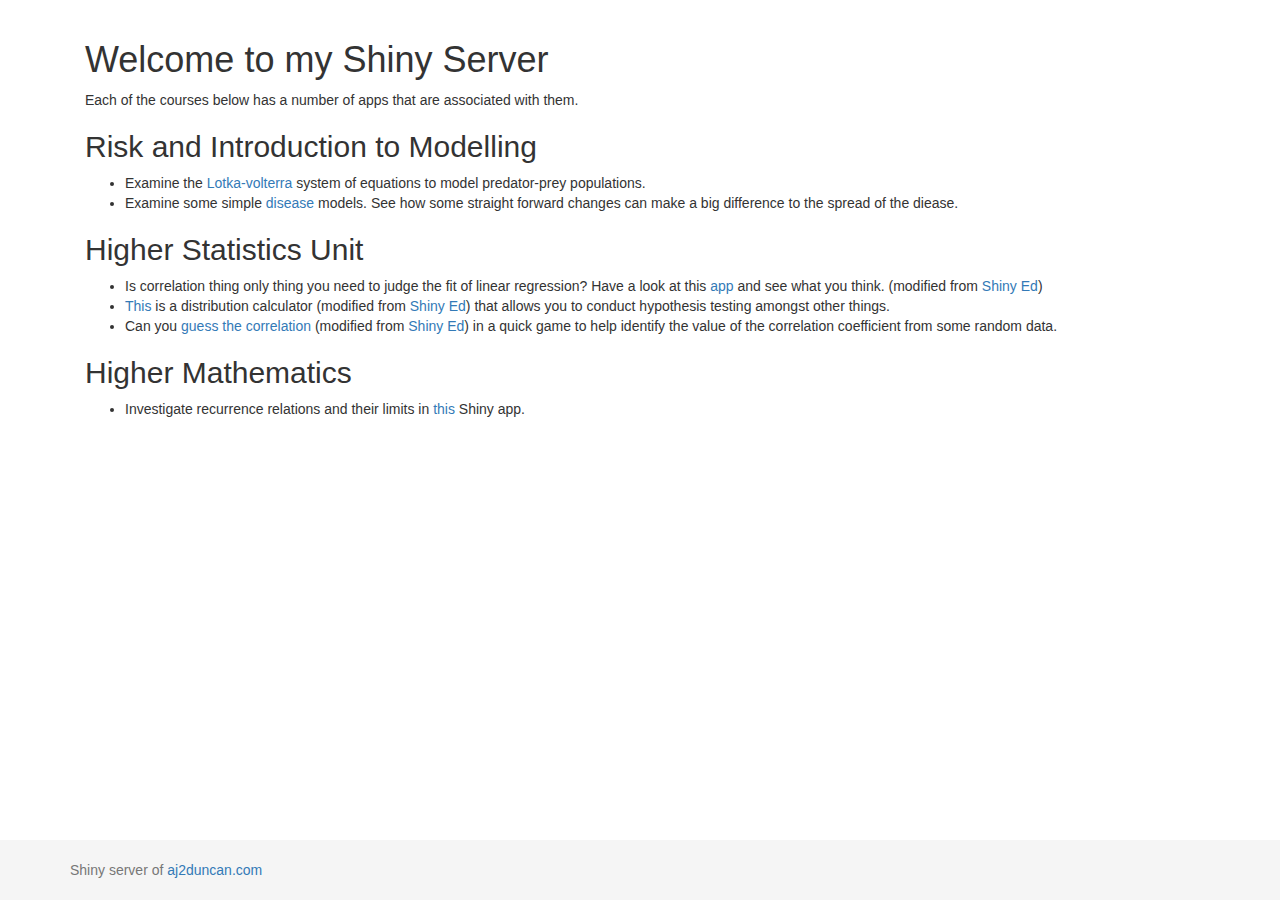
==== index.html @ fe589d88 "Adding bootstrap files and tweaking the index.html" ====
<!DOCTYPE html>
<html>
<head>
	<meta charset="utf-8">
	<meta https-equiv="X-UA-Compatible" content="IE=edge">
	<meta name="viewport" content="width=device-width, initial-scale=1">
	<title></title>
	<!-- Bootstrap -->
	<link href="css/bootstrap.min.css" rel="stylesheet">
	<link href="css/bootstrap-theme.min.css" rel="stylesheet">
    <link href="css/footer.css" rel="stylesheet">
	<script src="js/bootstrap.min.js"></script>
</head>
<body>
	<br/>
	<div class="container">
	<div class = "col-md-12">
	<h1>Welcome to my Shiny Server</h1>
<!--		<p>So far I don't have very much on here but I have taken some apps from the <a href="httpss://github.com/ShinyEd/ShinyEd" target="_blank">ShinyEd</a> git repository which I plan to edit to suit my purposes. These include:
            <ul>
                <li> <a href="https://shiny.aj2duncan.com/CLT_mean/">Investigating</a> the central limit theorem for means.
                </li>
                <li> <a href="https://shiny.aj2duncan.com/CLT_prop/">Investigating</a> the central limit theorem for proportions.
                </li>
                <li> A correlation <a href="https://shiny.aj2duncan.com/correlation_game/">game</a>. 
                </li>
                <li> A distribution <a href="https://shiny.aj2duncan.com/dist_calc/">calculator</a>. 
                </li>
                <li> Simple linear regression <a href="https://shiny.aj2duncan.com/slr_diag/">diagnostics</a>. 
                </li>
            </ul>
		</p>
        <p>I also have the starting point of my own Rmarkdown <a href="https://shiny.aj2duncan.com/rmd-test/">document</a>.</p>
-->
  <p>Each of the courses below has a number of apps that are associated with them.</p>
  <h2>Risk and Introduction to Modelling</h2>
  <ul>
    <li>
      Examine the <a href="https://shiny.aj2duncan.com/risk/lotka-volterra/" target = "_blank">Lotka-volterra</a> system of equations to model predator-prey populations.
    </li>
    <li>
      Examine some simple <a href="https://shiny.aj2duncan.com/risk/disease/" target = "_blank">disease</a> models. See how some straight forward changes can make a big difference to the spread of the diease.
    </li>
  </ul>
  <h2>Higher Statistics Unit</h2>
  <ul>
    <li>
      Is correlation thing only thing you need to judge the fit of linear regression? Have a look at this <a href="https://shiny.aj2duncan.com/stats/correlation/" target = "_blank">app</a> and see what you think. (modified from <a href="https://stat.duke.edu/%7Emc301/shinyed/" target = "_blank">Shiny Ed</a>)
    </li>
    <li> 
      <a href="https://shiny.aj2duncan.com/stats/dist_calc/" target = "_blank">This</a> is a distribution calculator (modified from <a href="https://stat.duke.edu/%7Emc301/shinyed/" target = "_blank">Shiny Ed</a>) that allows you to conduct hypothesis testing amongst other things.
    </li>
    <li>Can you <a href="https://shiny.aj2duncan.com/stats/guess_the_correlation/" target = "_blank">guess the correlation</a> (modified from <a href="https://stat.duke.edu/%7Emc301/shinyed/" target = "_blank">Shiny Ed</a>) in a quick game to help identify the value of the correlation coefficient from some random data.
    </li>
  </ul>
  <h2>Higher Mathematics</h2>
  <ul>
    <li>
      Investigate recurrence relations and their limits in <a href = "https://shiny.aj2duncan.com/higher/rec_rel/" target = "_blank">this</a> Shiny app.
    </li>
  </ul>
  </div>
	</div>
    <footer class="footer">
      <div class="container">
        <p class="text-muted">Shiny server of <a href="https://aj2duncan.com">aj2duncan.com</a></p>
      </div>
    </footer>
</body>
</html>
---- css/footer.css ----
<style type="text/css">
/* Sticky footer styles
-------------------------------------------------- */
html {
  position: relative;
  min-height: 100%;
}
body {
  /* Margin bottom by footer height */
  margin-bottom: 60px;
}
.footer {
  position: absolute;
  bottom: 0;
  width: 100%;
  /* Set the fixed height of the footer here */
  height: 60px;
  background-color: #f5f5f5;
}
.container .text-muted {
  margin: 20px 0;
}


</style>
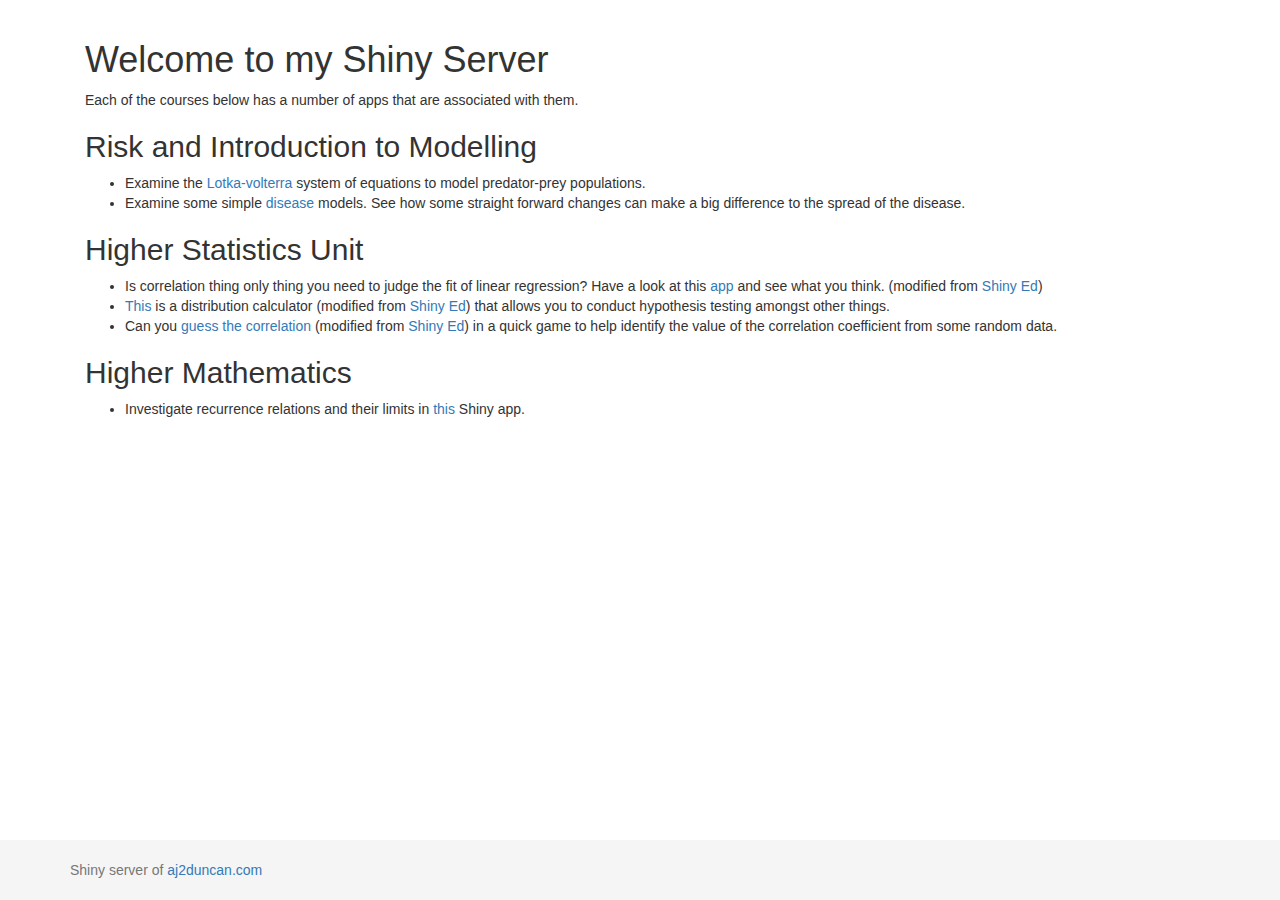
==== commit 6505ebb3: "Fixing typo." ====
--- a/index.html
+++ b/index.html
@@ -39,7 +39,7 @@
       Examine the <a href="https://shiny.aj2duncan.com/risk/lotka-volterra/" target = "_blank">Lotka-volterra</a> system of equations to model predator-prey populations.
     </li>
     <li>
-      Examine some simple <a href="https://shiny.aj2duncan.com/risk/disease/" target = "_blank">disease</a> models. See how some straight forward changes can make a big difference to the spread of the diease.
+      Examine some simple <a href="https://shiny.aj2duncan.com/risk/disease/" target = "_blank">disease</a> models. See how some straight forward changes can make a big difference to the spread of the disease.
     </li>
   </ul>
   <h2>Higher Statistics Unit</h2>
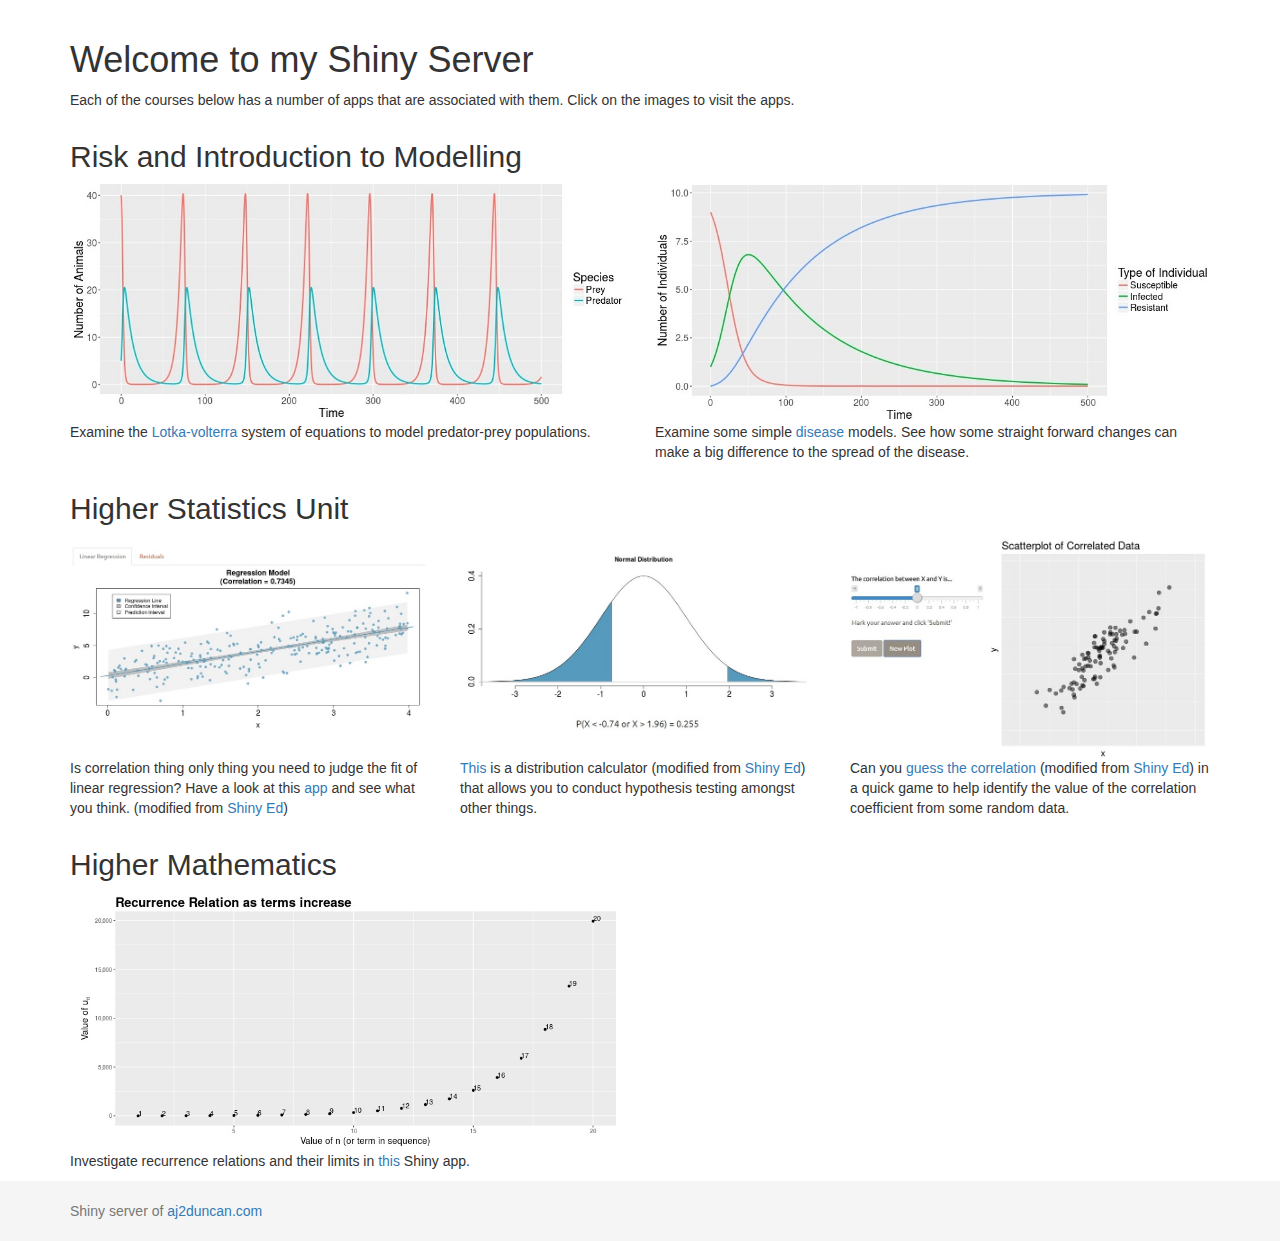
==== commit e9e8bdff: "Adding images to front page." ====
--- a/index.html
+++ b/index.html
@@ -14,53 +14,58 @@
 <body>
 	<br/>
 	<div class="container">
-	<div class = "col-md-12">
-	<h1>Welcome to my Shiny Server</h1>
-<!--		<p>So far I don't have very much on here but I have taken some apps from the <a href="httpss://github.com/ShinyEd/ShinyEd" target="_blank">ShinyEd</a> git repository which I plan to edit to suit my purposes. These include:
-            <ul>
-                <li> <a href="https://shiny.aj2duncan.com/CLT_mean/">Investigating</a> the central limit theorem for means.
-                </li>
-                <li> <a href="https://shiny.aj2duncan.com/CLT_prop/">Investigating</a> the central limit theorem for proportions.
-                </li>
-                <li> A correlation <a href="https://shiny.aj2duncan.com/correlation_game/">game</a>. 
-                </li>
-                <li> A distribution <a href="https://shiny.aj2duncan.com/dist_calc/">calculator</a>. 
-                </li>
-                <li> Simple linear regression <a href="https://shiny.aj2duncan.com/slr_diag/">diagnostics</a>. 
-                </li>
-            </ul>
-		</p>
-        <p>I also have the starting point of my own Rmarkdown <a href="https://shiny.aj2duncan.com/rmd-test/">document</a>.</p>
--->
-  <p>Each of the courses below has a number of apps that are associated with them.</p>
-  <h2>Risk and Introduction to Modelling</h2>
-  <ul>
-    <li>
-      Examine the <a href="https://shiny.aj2duncan.com/risk/lotka-volterra/" target = "_blank">Lotka-volterra</a> system of equations to model predator-prey populations.
-    </li>
-    <li>
-      Examine some simple <a href="https://shiny.aj2duncan.com/risk/disease/" target = "_blank">disease</a> models. See how some straight forward changes can make a big difference to the spread of the disease.
-    </li>
-  </ul>
-  <h2>Higher Statistics Unit</h2>
-  <ul>
-    <li>
-      Is correlation thing only thing you need to judge the fit of linear regression? Have a look at this <a href="https://shiny.aj2duncan.com/stats/correlation/" target = "_blank">app</a> and see what you think. (modified from <a href="https://stat.duke.edu/%7Emc301/shinyed/" target = "_blank">Shiny Ed</a>)
-    </li>
-    <li> 
-      <a href="https://shiny.aj2duncan.com/stats/dist_calc/" target = "_blank">This</a> is a distribution calculator (modified from <a href="https://stat.duke.edu/%7Emc301/shinyed/" target = "_blank">Shiny Ed</a>) that allows you to conduct hypothesis testing amongst other things.
-    </li>
-    <li>Can you <a href="https://shiny.aj2duncan.com/stats/guess_the_correlation/" target = "_blank">guess the correlation</a> (modified from <a href="https://stat.duke.edu/%7Emc301/shinyed/" target = "_blank">Shiny Ed</a>) in a quick game to help identify the value of the correlation coefficient from some random data.
-    </li>
-  </ul>
-  <h2>Higher Mathematics</h2>
-  <ul>
-    <li>
-      Investigate recurrence relations and their limits in <a href = "https://shiny.aj2duncan.com/higher/rec_rel/" target = "_blank">this</a> Shiny app.
-    </li>
-  </ul>
+	<div class = "row">
+	  <div class = "col-md-12">
+	    <h1>Welcome to my Shiny Server</h1>
+        <p>Each of the courses below has a number of apps that are associated with them. Click on the images to visit the apps.</p>
+    </div>
   </div>
-	</div>
+  <div class = "row">
+    <div class = "col-md-12">
+      <h2>Risk and Introduction to Modelling</h2>
+    </div>
+  </div>	  
+  <div class = "row">
+    <div class = "col-md-6 col-sm-6 col-xs-6">
+      <a href="https://shiny.aj2duncan.com/risk/lotka-volterra/" target = "_blank"><img src = "images/lv.jpg" class = "img-responsive"> </a>
+      <p>Examine the <a href="https://shiny.aj2duncan.com/risk/lotka-volterra/" target = "_blank">Lotka-volterra</a> system of equations to model predator-prey populations.</p>
+    </div>
+    <div class = "col-md-6 col-sm-6 col-xs-6">
+      <a href="https://shiny.aj2duncan.com/risk/disease/" target = "_blank"><img src = "images/sir.jpg" class = "img-responsive"> </a>
+      <p>Examine some simple <a href="https://shiny.aj2duncan.com/risk/disease/" target = "_blank">disease</a> models. See how some straight forward changes can make a big difference to the spread of the disease.</p>
+    </div>
+  </div>
+  <div class = "row">
+    <div class = "col-md-12">
+      <h2>Higher Statistics Unit</h2>
+    </div>
+  </div>
+  <div class = "row">
+    <div class = "col-md-4 col-sm-4 col-xs-4">
+      <a href="https://shiny.aj2duncan.com/stats/correlation/" target = "_blank"><img src = "images/correlation.jpg" class = "img-responsive"> </a>
+      <p>Is correlation thing only thing you need to judge the fit of linear regression? Have a look at this <a href="https://shiny.aj2duncan.com/stats/correlation/" target = "_blank">app</a> and see what you think. (modified from <a href="https://stat.duke.edu/%7Emc301/shinyed/" target = "_blank">Shiny Ed</a>)</p>
+    </div>
+    <div class = "col-md-4 col-sm-4 col-xs-4">
+      <a href="https://shiny.aj2duncan.com/stats/dist_calc/" target = "_blank"><img src = "images/dist_calc.jpg" class = "img-responsive"> </a>
+      <p><a href="https://shiny.aj2duncan.com/stats/dist_calc/" target = "_blank">This</a> is a distribution calculator (modified from <a href="https://stat.duke.edu/%7Emc301/shinyed/" target = "_blank">Shiny Ed</a>) that allows you to conduct hypothesis testing amongst other things.</p>
+    </div>
+    <div class = "col-md-4 col-sm-4 col-xs-4">
+      <a href="https://shiny.aj2duncan.com/stats/guess_the_correlation/" target = "_blank"><img src = "images/guess.jpg" class = "img-responsive"> </a>
+      <p>Can you <a href="https://shiny.aj2duncan.com/stats/guess_the_correlation/" target = "_blank">guess the correlation</a> (modified from <a href="https://stat.duke.edu/%7Emc301/shinyed/" target = "_blank">Shiny Ed</a>) in a quick game to help identify the value of the correlation coefficient from some random data.</p>
+    </div>
+  </div>
+  <div class = "row">
+    <div class = "col-md-12">
+      <h2>Higher Mathematics</h2>
+    </div>
+  </div>
+  <div class = "row">
+    <div class = "col-md-6 col-sm-6 col-xs-6">
+      <a href="https://shiny.aj2duncan.com/higher/rec_rel/" target = "_blank"><img src = "images/rec_rel.jpg" class = "img-responsive"> </a>
+      <p>Investigate recurrence relations and their limits in <a href = "https://shiny.aj2duncan.com/higher/rec_rel/" target = "_blank">this</a> Shiny app.</p>
+    </div> 
+  </div>
+  </div>
     <footer class="footer">
       <div class="container">
         <p class="text-muted">Shiny server of <a href="https://aj2duncan.com">aj2duncan.com</a></p>
--- a/css/footer.css
+++ b/css/footer.css
@@ -7,10 +7,10 @@
 }
 body {
   /* Margin bottom by footer height */
-  margin-bottom: 60px;
+  /*margin-bottom: 60px; */
 }
 .footer {
-  position: absolute;
+/*  position: absolute; */
   bottom: 0;
   width: 100%;
   /* Set the fixed height of the footer here */
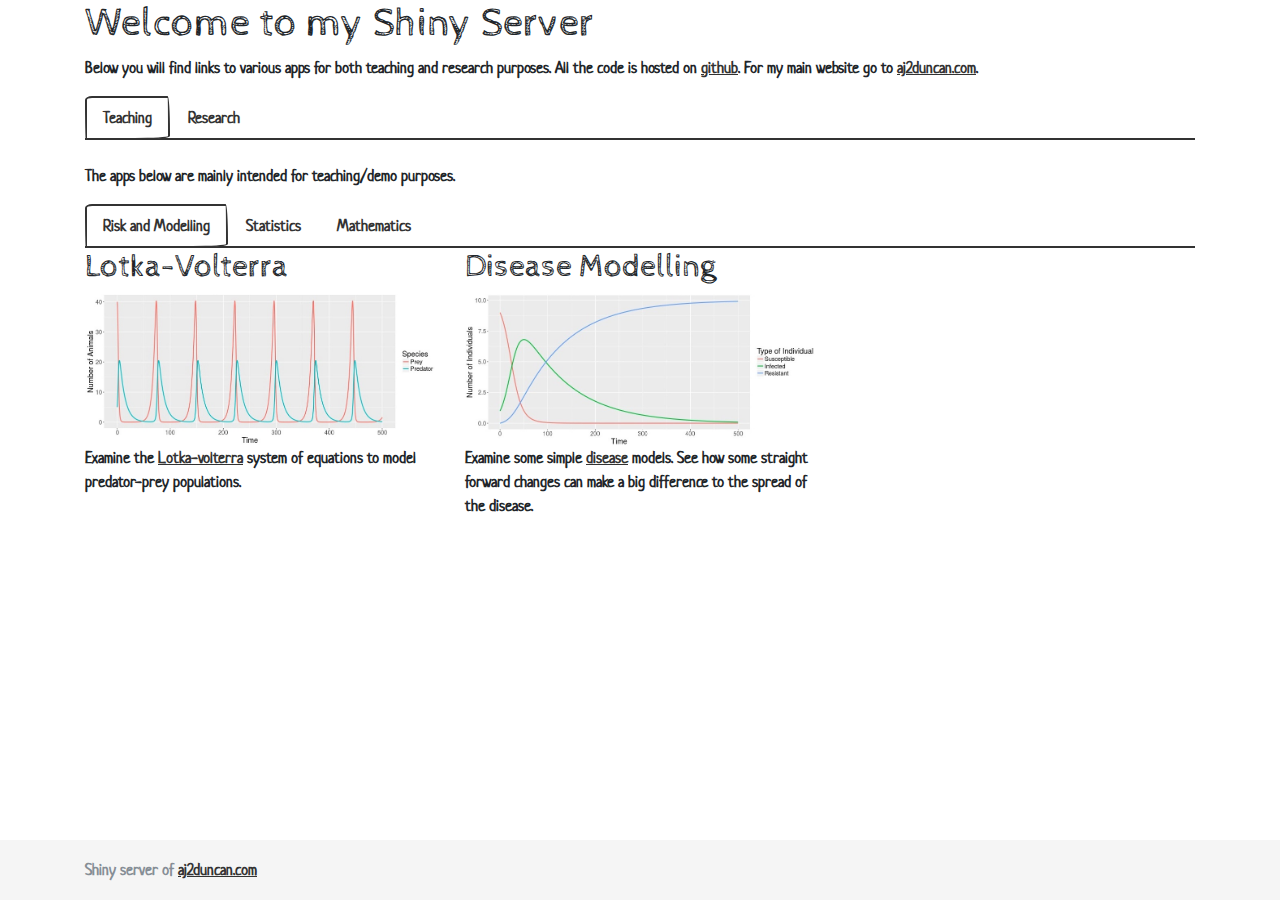
==== commit 953d1d49: "Add catch statistics app to front page and change style." ====
--- a/index.html
+++ b/index.html
@@ -1,75 +1,112 @@
 <!DOCTYPE html>
-<html>
+<html lang = "en">
 <head>
 	<meta charset="utf-8">
+  <meta name="viewport" content="width=device-width, initial-scale=1, shrink-to-fit=no">
 	<meta https-equiv="X-UA-Compatible" content="IE=edge">
-	<meta name="viewport" content="width=device-width, initial-scale=1">
-	<title></title>
+	<title>shiny.aj2duncan.com</title>
 	<!-- Bootstrap -->
-	<link href="css/bootstrap.min.css" rel="stylesheet">
-	<link href="css/bootstrap-theme.min.css" rel="stylesheet">
+<!--	<link href="css/bootstrap.min.css" rel="stylesheet">
+	<link href="css/bootstrap-theme.min.css" rel="stylesheet"> -->
+	<link href = "css/sketchy/bootstrap.css" rel = "stylesheet">
     <link href="css/footer.css" rel="stylesheet">
 	<script src="js/bootstrap.min.js"></script>
 </head>
 <body>
-	<br/>
 	<div class="container">
 	<div class = "row">
 	  <div class = "col-md-12">
 	    <h1>Welcome to my Shiny Server</h1>
-        <p>Each of the courses below has a number of apps that are associated with them. Click on the images to visit the apps.</p>
+        <p>Below you will find links to various apps for both teaching and research purposes. All the code is hosted on <a href = "https://github.com/aj2duncan/shiny-server" target = "_blank">github</a>. For my main website go to <a href = "https://www.aj2duncan.com">aj2duncan.com</a>.</p>
     </div>
   </div>
-  <div class = "row">
-    <div class = "col-md-12">
-      <h2>Risk and Introduction to Modelling</h2>
-    </div>
-  </div>	  
-  <div class = "row">
-    <div class = "col-md-6 col-sm-6 col-xs-6">
-      <a href="https://shiny.aj2duncan.com/risk/lotka-volterra/" target = "_blank"><img src = "images/lv.jpg" class = "img-responsive"> </a>
+  
+  <ul class="nav nav-tabs">
+    <li class="nav-item">
+      <a class="nav-link active" data-toggle="tab" href="#teaching">Teaching</a>
+    </li>
+    <li class="nav-item">
+      <a class="nav-link" data-toggle="tab" href="#research">Research</a>
+    </li>
+  </ul>
+  <div id="myTabContent" class="tab-content">
+    <div class="tab-pane fade show active" id="teaching">
+      <br/>
+      <div class = "row">
+        <div class = "col-md-12">
+          <p>The apps below are mainly intended for teaching/demo purposes.</p>
+        </div></div>  
+    <ul class="nav nav-tabs">
+    <li class="nav-item">
+      <a class="nav-link active" data-toggle="tab" href="#risk">Risk and Modelling</a>
+    </li>
+    <li class="nav-item">
+      <a class="nav-link" data-toggle="tab" href="#statistics">Statistics</a>
+    </li>
+    <li class="nav-item">
+      <a class="nav-link" data-toggle="tab" href="#mathematics">Mathematics</a>
+    </li>
+  </ul>
+    <div id="myTabContent-nested" class="tab-content">
+     <div class="tab-pane fade show active" id="risk">
+    <div class = "row">
+    <div class = "col-md-4 col-sm-4 col-xs-12">
+      <h2> Lotka-Volterra </h2>
+      <a href="https://shiny.aj2duncan.com/risk/lotka-volterra/" target = "_blank"><img src = "images/lv.jpg" class = "img-fluid"> </a>
       <p>Examine the <a href="https://shiny.aj2duncan.com/risk/lotka-volterra/" target = "_blank">Lotka-volterra</a> system of equations to model predator-prey populations.</p>
     </div>
-    <div class = "col-md-6 col-sm-6 col-xs-6">
-      <a href="https://shiny.aj2duncan.com/risk/disease/" target = "_blank"><img src = "images/sir.jpg" class = "img-responsive"> </a>
+    <div class = "col-md-4 col-sm-4 col-xs-12">
+      <h2> Disease Modelling </h2>
+      <a href="https://shiny.aj2duncan.com/risk/disease/" target = "_blank"><img src = "images/sir.jpg" class = "img-fluid"> </a>
       <p>Examine some simple <a href="https://shiny.aj2duncan.com/risk/disease/" target = "_blank">disease</a> models. See how some straight forward changes can make a big difference to the spread of the disease.</p>
     </div>
   </div>
+  </div>  
+  <div class="tab-pane fade" id="statistics">
   <div class = "row">
-    <div class = "col-md-12">
-      <h2>Higher Statistics Unit</h2>
-    </div>
-  </div>
-  <div class = "row">
-    <div class = "col-md-4 col-sm-4 col-xs-4">
-      <a href="https://shiny.aj2duncan.com/stats/correlation/" target = "_blank"><img src = "images/correlation.jpg" class = "img-responsive"> </a>
+    <div class = "col-md-4 col-sm-4 col-xs-12">
+      <a href="https://shiny.aj2duncan.com/stats/correlation/" target = "_blank"><img src = "images/correlation.jpg" class = "img-fluid"> </a>
       <p>Is correlation thing only thing you need to judge the fit of linear regression? Have a look at this <a href="https://shiny.aj2duncan.com/stats/correlation/" target = "_blank">app</a> and see what you think. (modified from <a href="https://stat.duke.edu/%7Emc301/shinyed/" target = "_blank">Shiny Ed</a>)</p>
     </div>
-    <div class = "col-md-4 col-sm-4 col-xs-4">
-      <a href="https://shiny.aj2duncan.com/stats/dist_calc/" target = "_blank"><img src = "images/dist_calc.jpg" class = "img-responsive"> </a>
+    <div class = "col-md-4 col-sm-4 col-xs-12">
+      <a href="https://shiny.aj2duncan.com/stats/dist_calc/" target = "_blank"><img src = "images/dist_calc.jpg" class = "img-fluid"> </a>
       <p><a href="https://shiny.aj2duncan.com/stats/dist_calc/" target = "_blank">This</a> is a distribution calculator (modified from <a href="https://stat.duke.edu/%7Emc301/shinyed/" target = "_blank">Shiny Ed</a>) that allows you to conduct hypothesis testing amongst other things.</p>
     </div>
-    <div class = "col-md-4 col-sm-4 col-xs-4">
-      <a href="https://shiny.aj2duncan.com/stats/guess_the_correlation/" target = "_blank"><img src = "images/guess.jpg" class = "img-responsive"> </a>
+    <div class = "col-md-4 col-sm-4 col-xs-12">
+      <a href="https://shiny.aj2duncan.com/stats/guess_the_correlation/" target = "_blank"><img src = "images/guess.jpg" class = "img-fluid"> </a>
       <p>Can you <a href="https://shiny.aj2duncan.com/stats/guess_the_correlation/" target = "_blank">guess the correlation</a> (modified from <a href="https://stat.duke.edu/%7Emc301/shinyed/" target = "_blank">Shiny Ed</a>) in a quick game to help identify the value of the correlation coefficient from some random data.</p>
     </div>
   </div>
+  </div>
+    <div class="tab-pane fade" id="mathematics">
   <div class = "row">
-    <div class = "col-md-12">
-      <h2>Higher Mathematics</h2>
+    <div class = "col-md-4 col-sm-4 col-xs-12">
+      <a href="https://shiny.aj2duncan.com/higher/rec_rel/" target = "_blank"><img src = "images/rec_rel.jpg" class = "img-fluid"> </a>
+      <p>Investigate recurrence relations and their limits in <a href = "https://shiny.aj2duncan.com/higher/rec_rel/" target = "_blank">this</a> Shiny app.</p>
+    </div> 
+  </div>  
+    </div>
+    </div>
+    </div>
+    <div class="tab-pane fade" id="research">
+      <div class = "row">
+    <div class = "col-md-4 col-sm-4 col-xs-12">
+      <h2>Catch Statistics</h2>
+      <a href="https://shiny.aj2duncan.com/catch_statistics/" target = "_blank"><img src = "images/catch.jpg" class = "img-fluid"> </a>
+      <p>The <a href="https://shiny.aj2duncan.com/catch_statistics/" target = "_blank">Catch Statistics</a> app was built to demonstrate shiny and some of its capabilities. It uses the catch numbers (from public data available from Marine Scotland) to plot the total catch per river and </p>
+    </div>
     </div>
   </div>
-  <div class = "row">
-    <div class = "col-md-6 col-sm-6 col-xs-6">
-      <a href="https://shiny.aj2duncan.com/higher/rec_rel/" target = "_blank"><img src = "images/rec_rel.jpg" class = "img-responsive"> </a>
-      <p>Investigate recurrence relations and their limits in <a href = "https://shiny.aj2duncan.com/higher/rec_rel/" target = "_blank">this</a> Shiny app.</p>
-    </div> 
+  
   </div>
   </div>
-    <footer class="footer">
-      <div class="container">
-        <p class="text-muted">Shiny server of <a href="https://aj2duncan.com">aj2duncan.com</a></p>
-      </div>
-    </footer>
+  <footer class="footer">
+    <div class = "container">
+    <span class = "text-muted">Shiny server of <a href="https://aj2duncan.com">aj2duncan.com</a></span></div>
+  </footer>
+    <!-- js for bootstrap 4 -->
+    <script src="https://code.jquery.com/jquery-3.2.1.slim.min.js" integrity="sha384-KJ3o2DKtIkvYIK3UENzmM7KCkRr/rE9/Qpg6aAZGJwFDMVNA/GpGFF93hXpG5KkN" crossorigin="anonymous"></script>
+<script src="https://cdnjs.cloudflare.com/ajax/libs/popper.js/1.12.9/umd/popper.min.js" integrity="sha384-ApNbgh9B+Y1QKtv3Rn7W3mgPxhU9K/ScQsAP7hUibX39j7fakFPskvXusvfa0b4Q" crossorigin="anonymous"></script>
+<script src="https://maxcdn.bootstrapcdn.com/bootstrap/4.0.0/js/bootstrap.min.js" integrity="sha384-JZR6Spejh4U02d8jOt6vLEHfe/JQGiRRSQQxSfFWpi1MquVdAyjUar5+76PVCmYl" crossorigin="anonymous"></script>
 </body>
 </html>
--- a/css/footer.css
+++ b/css/footer.css
@@ -7,19 +7,22 @@
 }
 body {
   /* Margin bottom by footer height */
-  /*margin-bottom: 60px; */
+  margin-bottom: 0px; 
 }
+
 .footer {
-/*  position: absolute; */
+  position: absolute; 
   bottom: 0;
-  width: 100%;
+  width:100%;
   /* Set the fixed height of the footer here */
   height: 60px;
+  line-height: 60px; /* Vertically center the text there */
   background-color: #f5f5f5;
+  margin: 0 auto;
 }
-.container .text-muted {
+/*.container .text-muted {
   margin: 20px 0;
-}
+}*/
 
 
-</style>
+</style>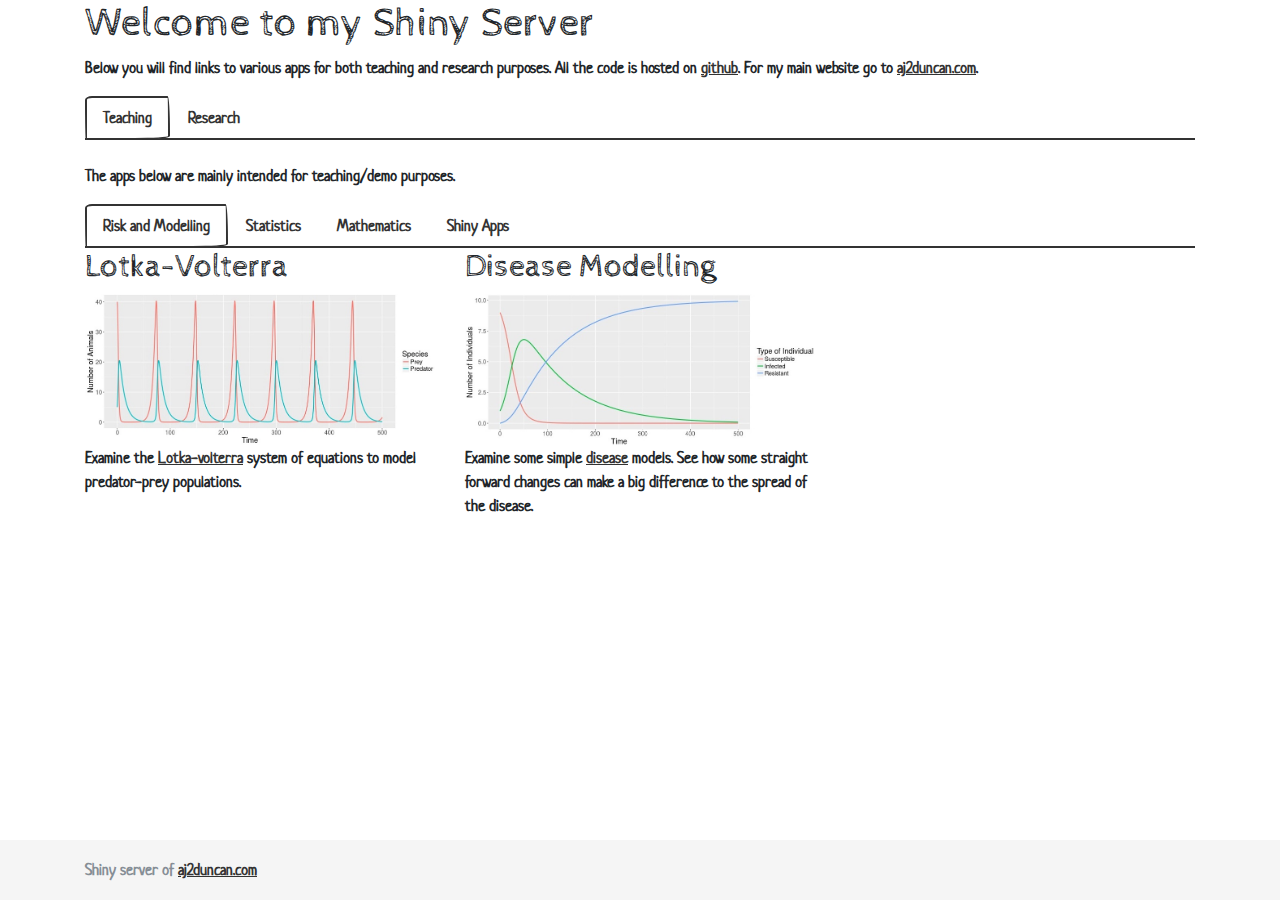
==== commit f11adcb7: "Fixing front page." ====
--- a/index.html
+++ b/index.html
@@ -20,7 +20,7 @@
         <p>Below you will find links to various apps for both teaching and research purposes. All the code is hosted on <a href = "https://github.com/aj2duncan/shiny-server" target = "_blank">github</a>. For my main website go to <a href = "https://www.aj2duncan.com">aj2duncan.com</a>.</p>
     </div>
   </div>
-  
+
   <ul class="nav nav-tabs">
     <li class="nav-item">
       <a class="nav-link active" data-toggle="tab" href="#teaching">Teaching</a>
@@ -35,7 +35,7 @@
       <div class = "row">
         <div class = "col-md-12">
           <p>The apps below are mainly intended for teaching/demo purposes.</p>
-        </div></div>  
+        </div></div>
     <ul class="nav nav-tabs">
     <li class="nav-item">
       <a class="nav-link active" data-toggle="tab" href="#risk">Risk and Modelling</a>
@@ -45,6 +45,9 @@
     </li>
     <li class="nav-item">
       <a class="nav-link" data-toggle="tab" href="#mathematics">Mathematics</a>
+    </li>
+    <li class="nav-item">
+      <a class="nav-link" data-toggle="tab" href="#shiny">Shiny Apps</a>
     </li>
   </ul>
     <div id="myTabContent-nested" class="tab-content">
@@ -61,7 +64,7 @@
       <p>Examine some simple <a href="https://shiny.aj2duncan.com/risk/disease/" target = "_blank">disease</a> models. See how some straight forward changes can make a big difference to the spread of the disease.</p>
     </div>
   </div>
-  </div>  
+  </div>
   <div class="tab-pane fade" id="statistics">
   <div class = "row">
     <div class = "col-md-4 col-sm-4 col-xs-12">
@@ -83,8 +86,20 @@
     <div class = "col-md-4 col-sm-4 col-xs-12">
       <a href="https://shiny.aj2duncan.com/higher/rec_rel/" target = "_blank"><img src = "images/rec_rel.jpg" class = "img-fluid"> </a>
       <p>Investigate recurrence relations and their limits in <a href = "https://shiny.aj2duncan.com/higher/rec_rel/" target = "_blank">this</a> Shiny app.</p>
-    </div> 
-  </div>  
+    </div>
+  </div>
+    </div>
+    <div class="tab-pane fade" id="shiny">
+  <div class = "row">
+    <div class = "col-md-4 col-sm-4 col-xs-12">
+      <a href="https://shiny.aj2duncan.com/shiny/no_reactive/" target = "_blank"><img src = "images/no_reactive.jpg" class = "img-fluid"> </a>
+      <p>Compare this function to it's <a href = "https://shiny.aj2duncan.com/shiny/reactive/" target = "_blank">neighbour</a>. <a href = "https://shiny.aj2duncan.com/shiny/no_reactive/" target = "_blank">This</a> Shiny app will show what code is running for a particular user input. It performs some calculations more often than it should.</p>
+    </div>
+    <div class = "col-md-4 col-sm-4 col-xs-12">
+      <a href="https://shiny.aj2duncan.com/shiny/reactive/" target = "_blank"><img src = "images/no_reactive.jpg" class = "img-fluid"> </a>
+      <p>Compare this function to it's <a href = "https://shiny.aj2duncan.com/shiny/no_reactive/" target = "_blank">neighbour</a>. <a href = "https://shiny.aj2duncan.com/shiny/reactive/" target = "_blank">This</a> Shiny app will show what code is running for a particular user input. This version of the app improves the performance compared to it's <a href = "https://shiny.aj2duncan.com/shiny/no_reactive/" target = "_blank">neighbour</a>.</p>
+    </div>
+  </div>
     </div>
     </div>
     </div>
@@ -93,11 +108,16 @@
     <div class = "col-md-4 col-sm-4 col-xs-12">
       <h2>Catch Statistics</h2>
       <a href="https://shiny.aj2duncan.com/catch_statistics/" target = "_blank"><img src = "images/catch.jpg" class = "img-fluid"> </a>
-      <p>The <a href="https://shiny.aj2duncan.com/catch_statistics/" target = "_blank">Catch Statistics</a> app was built to demonstrate shiny and some of its capabilities. It uses the catch numbers (from public data available from Marine Scotland) to plot the total catch per river and </p>
+      <p>The <a href="https://shiny.aj2duncan.com/catch_statistics/" target = "_blank">Catch Statistics</a> app was built to demonstrate shiny and some of its capabilities. It uses the catch numbers (from public data available from Marine Scotland) to plot the total catch per river over time which allows for seasonal comparisons and for comparisons between rivers.</p>
     </div>
+<!--    <div class = "col-md-4 col-sm-4 col-xs-12">
+      <h2>Introduction to Networks</h2>
+      <a href="https://shiny.aj2duncan.com/networks/sigmaNet/" target = "_blank"><img src = "images/sigmaNet.jpg" class = "img-fluid"> </a>
+      <p>The <a href="https://shiny.aj2duncan.com/networks/sigmaNet/" target = "_blank">sigmaNet</a> app is an introduction to the <a href = "https://iankloo.github.io/sigmaNet/" target = "_blank">sigmaNet</a> package and to network metrics. You can choose from three datasets and change characteristics of the networks. The app also shows you the code so you can copy and paste it into your own workflow.</p>
+    </div> -->
     </div>
   </div>
-  
+
   </div>
   </div>
   <footer class="footer">
